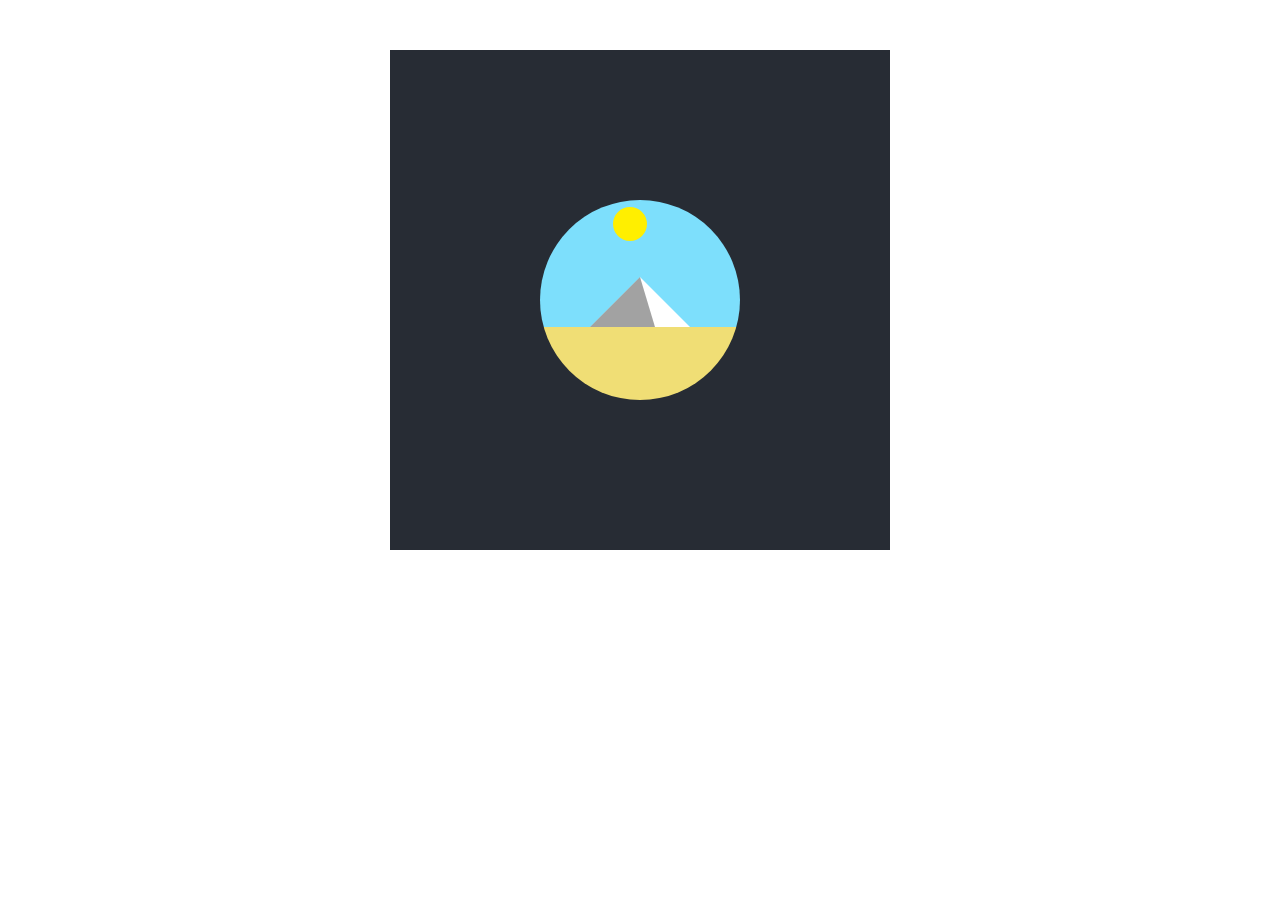
==== Day - 3/Index.html @ 648d0676 "Day 1 files" ====
<!DOCTYPE html>
<html>
<head>
	<meta charset="utf-8">
	<meta http-equiv="X-UA-Compatible" content="IE=edge">
	<title>Day-3 || Challenge</title>
	<link rel="stylesheet" href="./css/style.css">
</head>
<body>
	<div class = "container">
		<div class = "box">
			<div class = "circle">
			  <div class = "sky"></div>
			  <div class = "ground"></div>
			  <div class = "pyramid">
			  	<div class = "left-side"></div>
			  </div>
			  <div class = "sun"></div>
			</div>
		</div>
	</div>
</body>
</html>
---- Day - 3/css/style.css ----
*
{
	margin: 0;
	padding: 0;
	box-sizing: border-box;
}

body
{
	width: 100%;
	height: 100%;
	display: flex;
	justify-content: center;
	align-content: center;
}

.container
{
	position: relative;
	width: 500px;
	height: 500px;
	background: #272C34;
	top: 50px;
	border-radius: 0px;
}

.box{
	position: absolute;
	top: 50%;
	left: 50%;
	transform: translate(-50%, -50%);
	/* cursor: pointer; */
}

.circle
{
	position: relative;
	overflow: hidden;
	width: 200px;
	height: 200px;
	border-radius: 50%;
}

.sky
{
	position: absolute;
	background: #7DDFFC;
	height: 127px;
	top: 0;
	left: 0;
	right: 0;
	z-index: 0;
	transition: 1s;
	animation: sky-turns-black 4s cubic-bezier(.4,0,.49,1) infinite;
}

.ground 
{
	position: absolute;
	height: 73px;
	left: 0;
	right: 0;
	bottom: 0;
	z-index: 0;
	background: #F0DE75;
	animation: ground-turns-black 4s cubic-bezier(.4,0,.49,1) infinite;
}

.pyramid
{
	position: absolute;
	height: 100px;
	width: 0px;
	border-bottom: 50px solid #fff;
	border-left: 50px solid transparent;
	border-right: 50px solid transparent ;
	border-top: 50px solid transparent;
	top: 27px;
	left:50px;
	animation: gone 4s linear infinite;
}

 .left-side
{
	position: absolute;
	width: 0px;
	height: 100px;
	top: -50px;
	left: -50px;
	border-bottom: 50px solid #0000005d;
	border-left: 50px solid transparent;
	border-right: 15px solid transparent ;
	border-top: 50px solid transparent;
	animation: shade 4s cubic-bezier(.4,0,.49,1) infinite;
}

.sun
{
	position: absolute;
	top: 7px;
	left: 73px;
	width: 34px;
	height: 34px;
	border-radius: 50%;
	background: #FFEF00;
	transform-origin: 40% 400%;
	animation: rotate 4s cubic-bezier(.4,0,.49,1) infinite;	
	z-index: 2;
}

@keyframes gone {
	0%,3%
	{
		opacity: 0;
	}
	30%
	{
		opacity: 1;
	}
	70%
	{
		opacity: 1;
	}

	100%
	{
		opacity: 0;
	}
}

@keyframes sky-turns-black {
	0%
	{
		background: #272C34

		;
	}
	30%
	{
		background: #7DDFFC;
	}

	70%
	{
		background: #7DDFFC;
	}
	100%
	{
		background: #272C34

		;
	}
}

@keyframes ground-turns-black {
	0%
	{
		background: #272C34

		;
	}
	30%
	{
		background: #F0DE75;
	}
	70%
	{
		background: #F0DE75;
	}
	100%
	{
		background: #272C34

		;
	}
}

@keyframes shade {
	0%
	{
		opacity: 0;
	}

	30%
	{
		opacity: 0.3;
	}

	100%
	{
		opacity: 0.8;
	}
}

@keyframes rotate {
	0%
	{
		transform: rotate(-70deg);
	}

	30%
	{
		transform: rotate(-24deg); 
	}

	70%
	{
		background: #FFEF00;
	}

	80%
	{
		opacity: 0.8;
	}

	100%
	{
		transform: rotate(70deg);
		opacity: 0;
	}

}
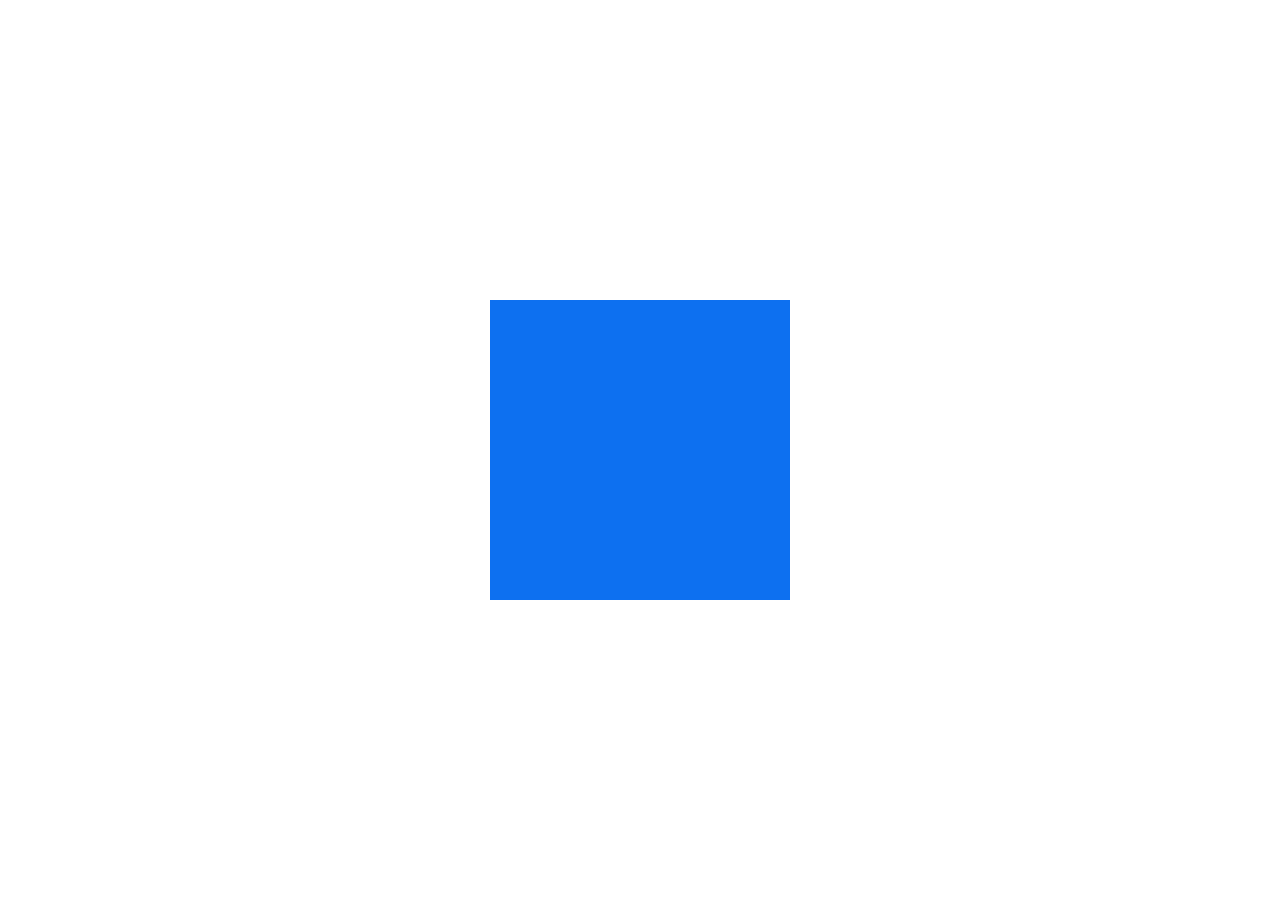
==== commit 2ae2660a: "Day - 2 challenge" ====
--- a/Day - 3/Index.html
+++ b/Day - 3/Index.html
@@ -3,21 +3,16 @@
 <head>
 	<meta charset="utf-8">
 	<meta http-equiv="X-UA-Compatible" content="IE=edge">
-	<title>Day-3 || Challenge</title>
+	<title>Day 4 || Challenge</title>
 	<link rel="stylesheet" href="./css/style.css">
 </head>
 <body>
-	<div class = "container">
-		<div class = "box">
-			<div class = "circle">
-			  <div class = "sky"></div>
-			  <div class = "ground"></div>
-			  <div class = "pyramid">
-			  	<div class = "left-side"></div>
-			  </div>
-			  <div class = "sun"></div>
+		<div class = "container">
+			<div class = "center">
+				<span></span>
+				<span></span>
+				<span></span>
 			</div>
 		</div>
-	</div>
 </body>
 </html>--- a/Day - 3/css/style.css
+++ b/Day - 3/css/style.css
@@ -1,222 +1,98 @@
-*
+*,::before,::after
 {
 	margin: 0;
 	padding: 0;
 	box-sizing: border-box;
 }
 
-body
-{
-	width: 100%;
-	height: 100%;
-	display: flex;
-	justify-content: center;
-	align-content: center;
-}
-
 .container
 {
-	position: relative;
-	width: 500px;
-	height: 500px;
-	background: #272C34;
-	top: 50px;
-	border-radius: 0px;
-}
-
-.box{
 	position: absolute;
+	width: 300px;
+	height: 300px;
+	background: #0d70f0;
 	top: 50%;
 	left: 50%;
 	transform: translate(-50%, -50%);
-	/* cursor: pointer; */
 }
 
-.circle
+.center
 {
 	position: relative;
-	overflow: hidden;
-	width: 200px;
-	height: 200px;
-	border-radius: 50%;
+	width: 100px;
+	height: 100px;
+	top: 100px;
+	left: 100px;
+	display: flex;
+	justify-content: center;
+	align-items: center;
 }
 
-.sky
+span
 {
 	position: absolute;
-	background: #7DDFFC;
-	height: 127px;
-	top: 0;
-	left: 0;
-	right: 0;
-	z-index: 0;
-	transition: 1s;
-	animation: sky-turns-black 4s cubic-bezier(.4,0,.49,1) infinite;
+	background: #fff;
+	box-shadow: 5px 3px 12px rgba(0, 0, 0, 0.4);
+	border-radius: 50%;
+	transform: scale(0, 0);
+}
+span:nth-child(1)
+{
+	width: 100px;
+	height: 100px;
+	z-index: 1;
+	animation: scale_one 2s cubic-bezier(.21,.98,.6,.99) infinite alternate;
 }
 
-.ground 
+span:nth-child(2)
 {
-	position: absolute;
-	height: 73px;
-	left: 0;
-	right: 0;
-	bottom: 0;
-	z-index: 0;
-	background: #F0DE75;
-	animation: ground-turns-black 4s cubic-bezier(.4,0,.49,1) infinite;
+	width: 70px;
+	height: 70px;
+	z-index: 2;
+	animation: scale_two 2s cubic-bezier(.21,.98,.6,.99) infinite alternate;
 }
 
-.pyramid
+span:nth-child(3)
 {
-	position: absolute;
-	height: 100px;
-	width: 0px;
-	border-bottom: 50px solid #fff;
-	border-left: 50px solid transparent;
-	border-right: 50px solid transparent ;
-	border-top: 50px solid transparent;
-	top: 27px;
-	left:50px;
-	animation: gone 4s linear infinite;
+	width: 30px;
+	height: 30px;
+	z-index: 3;
+	animation: scale_three 2s cubic-bezier(.21,.98,.6,.99) infinite alternate;
 }
 
- .left-side
-{
-	position: absolute;
-	width: 0px;
-	height: 100px;
-	top: -50px;
-	left: -50px;
-	border-bottom: 50px solid #0000005d;
-	border-left: 50px solid transparent;
-	border-right: 15px solid transparent ;
-	border-top: 50px solid transparent;
-	animation: shade 4s cubic-bezier(.4,0,.49,1) infinite;
-}
-
-.sun
-{
-	position: absolute;
-	top: 7px;
-	left: 73px;
-	width: 34px;
-	height: 34px;
-	border-radius: 50%;
-	background: #FFEF00;
-	transform-origin: 40% 400%;
-	animation: rotate 4s cubic-bezier(.4,0,.49,1) infinite;	
-	z-index: 2;
-}
-
-@keyframes gone {
-	0%,3%
+@keyframes scale_one{
+	0%, 10%
 	{
-		opacity: 0;
-	}
-	30%
-	{
-		opacity: 1;
-	}
-	70%
-	{
-		opacity: 1;
+		transform: scale(0);
 	}
 
 	100%
 	{
-		opacity: 0;
+		transform: scale(1);
 	}
 }
 
-@keyframes sky-turns-black {
-	0%
+
+@keyframes scale_two{
+	0%, 40%
 	{
-		background: #272C34
-
-		;
-	}
-	30%
-	{
-		background: #7DDFFC;
-	}
-
-	70%
-	{
-		background: #7DDFFC;
-	}
-	100%
-	{
-		background: #272C34
-
-		;
-	}
-}
-
-@keyframes ground-turns-black {
-	0%
-	{
-		background: #272C34
-
-		;
-	}
-	30%
-	{
-		background: #F0DE75;
-	}
-	70%
-	{
-		background: #F0DE75;
-	}
-	100%
-	{
-		background: #272C34
-
-		;
-	}
-}
-
-@keyframes shade {
-	0%
-	{
-		opacity: 0;
-	}
-
-	30%
-	{
-		opacity: 0.3;
+		transform: scale(0);
 	}
 
 	100%
 	{
-		opacity: 0.8;
+		transform: scale(1);
 	}
 }
 
-@keyframes rotate {
-	0%
+@keyframes scale_three{
+	0%, 70%
 	{
-		transform: rotate(-70deg);
-	}
-
-	30%
-	{
-		transform: rotate(-24deg); 
-	}
-
-	70%
-	{
-		background: #FFEF00;
-	}
-
-	80%
-	{
-		opacity: 0.8;
+		transform: scale(0);
 	}
 
 	100%
 	{
-		transform: rotate(70deg);
-		opacity: 0;
+		transform: scale(1);
 	}
-
-}+}
